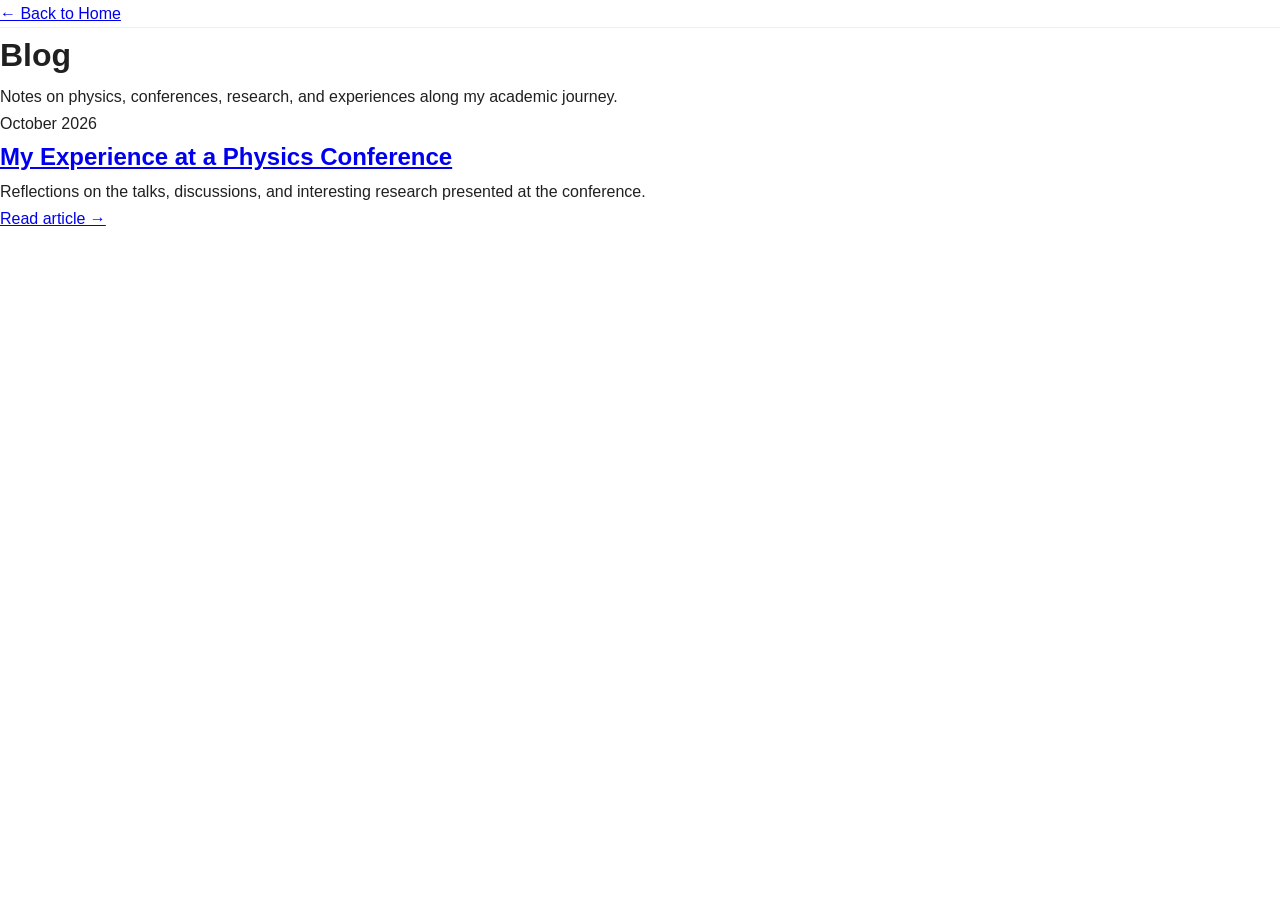
==== Blog.html @ 6a060aac "Add initial Blog.html structure and content" ====
<!DOCTYPE html>
<html lang="en">

<head>
    <meta charset="UTF-8">
    <meta name="viewport"
          content="width=device-width, initial-scale=1.0">

    <title>Blog | Mobin Asaadi</title>

    <link rel="stylesheet" href="style.css">
</head>

<body>

    <header class="blog-header">
        <a href="index.html">← Back to Home</a>
    </header>

    <main class="blog-container">

        <h1>Blog</h1>

        <p class="blog-intro">
            Notes on physics, conferences,
            research, and experiences along
            my academic journey.
        </p>

        <div class="blog-card">

            <p class="blog-date">October 2026</p>

            <h2>
                <a href="posts/conference-2026.html">
                    My Experience at a Physics Conference
                </a>
            </h2>

            <p>
                Reflections on the talks, discussions,
                and interesting research presented
                at the conference.
            </p>

            <a href="posts/conference-2026.html"
               class="read-more">
                Read article →
            </a>

        </div>

    </main>

</body>
</html>
---- style.css ----
/* ==============================
   RESET
============================== */

* {
    margin: 0;
    padding: 0;
    box-sizing: border-box;
}

html {
    scroll-behavior: smooth;
}

body {
    font-family:
        -apple-system,
        BlinkMacSystemFont,
        "Segoe UI",
        Roboto,
        Helvetica,
        Arial,
        sans-serif;

    color: #202020;
    background: #ffffff;

    line-height: 1.7;
}


/* ==============================
   NAVIGATION
============================== */

header {
    position: sticky;
    top: 0;

    background: rgba(255, 255, 255, 0.94);

    backdrop-filter: blur(10px);

    border-bottom: 1px solid #eeeeee;

    z-index: 100;
}

.navbar {
    max-width: 1100px;

    margin: auto;

    padding: 20px 30px;

    display: flex;
    justify-content: space-between;
    align-items: center;
}

.logo {
    color: #111111;

    font-size: 1.15rem;

    font-weight: 600;

    text-decoration: none;
}

.nav-links {
    display: flex;

    gap: 28px;
}

.nav-links a {
    color: #666666;

    text-decoration: none;

    font-size: 0.92rem;
}

.nav-links a:hover {
    color: #111111;
}


/* ==============================
   HERO
============================== */

.hero {
    max-width: 1100px;

    min-height: 80vh;

    margin: auto;

    padding: 90px 30px;

    display: grid;

    grid-template-columns: 1.5fr 1fr;

    gap: 80px;

    align-items: center;
}

.hero-text {
    max-width: 700px;
}

.eyebrow,
.section-label {
    font-size: 0.75rem;

    letter-spacing: 2px;

    font-weight: 600;

    color: #777777;

    margin-bottom: 18px;
}

.hero h1 {
    font-size: clamp(3.5rem, 7vw, 6rem);

    line-height: 1;

    letter-spacing: -3px;

    margin-bottom: 20px;
}

.hero h2 {
    font-size: 1.5rem;

    font-weight: 400;

    color: #555555;

    margin-bottom: 5px;
}

.affiliation {
    color: #777777;

    margin-bottom: 25px;
}

.intro {
    font-size: 1.15rem;

    color: #555555;

    max-width: 650px;

    margin-bottom: 35px;
}


/* ==============================
   HERO PHOTO
============================== */

.hero-photo {
    display: flex;

    justify-content: center;
}

.profile-photo {
 
    width: clamp(140px, 20vw, 500px);
    height: clamp(140px, 20vw, 500px);

    object-fit: cover;

    border-radius: 40%;

}


/* ==============================
   BUTTONS
============================== */

.hero-buttons {
    display: flex;

    gap: 12px;
}

.button {
    display: inline-block;

    padding: 11px 20px;

    background: #151515;

    color: #ffffff;

    border-radius: 6px;

    text-decoration: none;

    font-size: 0.9rem;
}

.button:hover {
    opacity: 0.8;
}

.button.secondary {
    background: transparent;

    color: #222222;

    border: 1px solid #cccccc;
}


/* ==============================
   SECTIONS
============================== */

.section {
    max-width: 900px;

    margin: auto;

    padding: 100px 30px;

    border-top: 1px solid #eeeeee;
}

.section h2 {
    font-size: 2.3rem;

    letter-spacing: -1px;

    margin-bottom: 35px;
}

.section p {
    max-width: 750px;

    color: #555555;

    margin-bottom: 20px;
}


/* ==============================
   RESEARCH
============================== */

.research-grid {
    display: grid;

    grid-template-columns: repeat(3, 1fr);

    gap: 40px;
}

.research-item h3 {
    font-size: 1.2rem;

    margin-bottom: 10px;
}


/* ==============================
   PROJECTS
============================== */

.projects-grid {
    display: grid;

    grid-template-columns: repeat(3, 1fr);

    gap: 20px;
}

.project-card {
    padding: 25px;

    border: 1px solid #e5e5e5;

    border-radius: 8px;

    transition: transform 0.2s ease;
}

.project-card:hover {
    transform: translateY(-4px);
}

.project-card h3 {
    margin-bottom: 10px;
}

.project-card p {
    font-size: 0.92rem;
}


/* ==============================
   FOOTER
============================== */

footer {
    padding: 40px 20px;

    border-top: 1px solid #eeeeee;

    text-align: center;

    color: #888888;

    font-size: 0.85rem;
}


/* ==============================
   MOBILE
============================== */

@media (max-width: 750px) {

    .navbar {
        flex-direction: column;

        gap: 15px;
    }

    .nav-links {
        gap: 16px;

        flex-wrap: wrap;

        justify-content: center;
    }

    .hero {
        grid-template-columns: 1fr;

        padding-top: 70px;

        gap: 50px;
    }

    .hero h1 {
        letter-spacing: -2px;
    }

    .hero-photo {
        justify-content: flex-start;
    }

    .photo-placeholder {
        width: 240px;

        height: 290px;
    }

    .research-grid {
        grid-template-columns: 1fr;
    }

    .projects-grid {
        grid-template-columns: 1fr;
    }

}


/* ==============================
   Social Links
============================== */

.social-links {
    display: flex;
    gap: 12px;
    margin-top: 28px;
}

.social-links a {
    width: 42px;
    height: 42px;

    display: flex;
    align-items: center;
    justify-content: center;

    border: 1px solid #dddddd;
    border-radius: 50%;

    color: #555555;

    text-decoration: none;

    font-size: 1.1rem;

    transition: all 0.25s ease;
}

.social-links a:hover {
    color: #111111;
    border-color: #111111;
    transform: translateY(-3px);
}
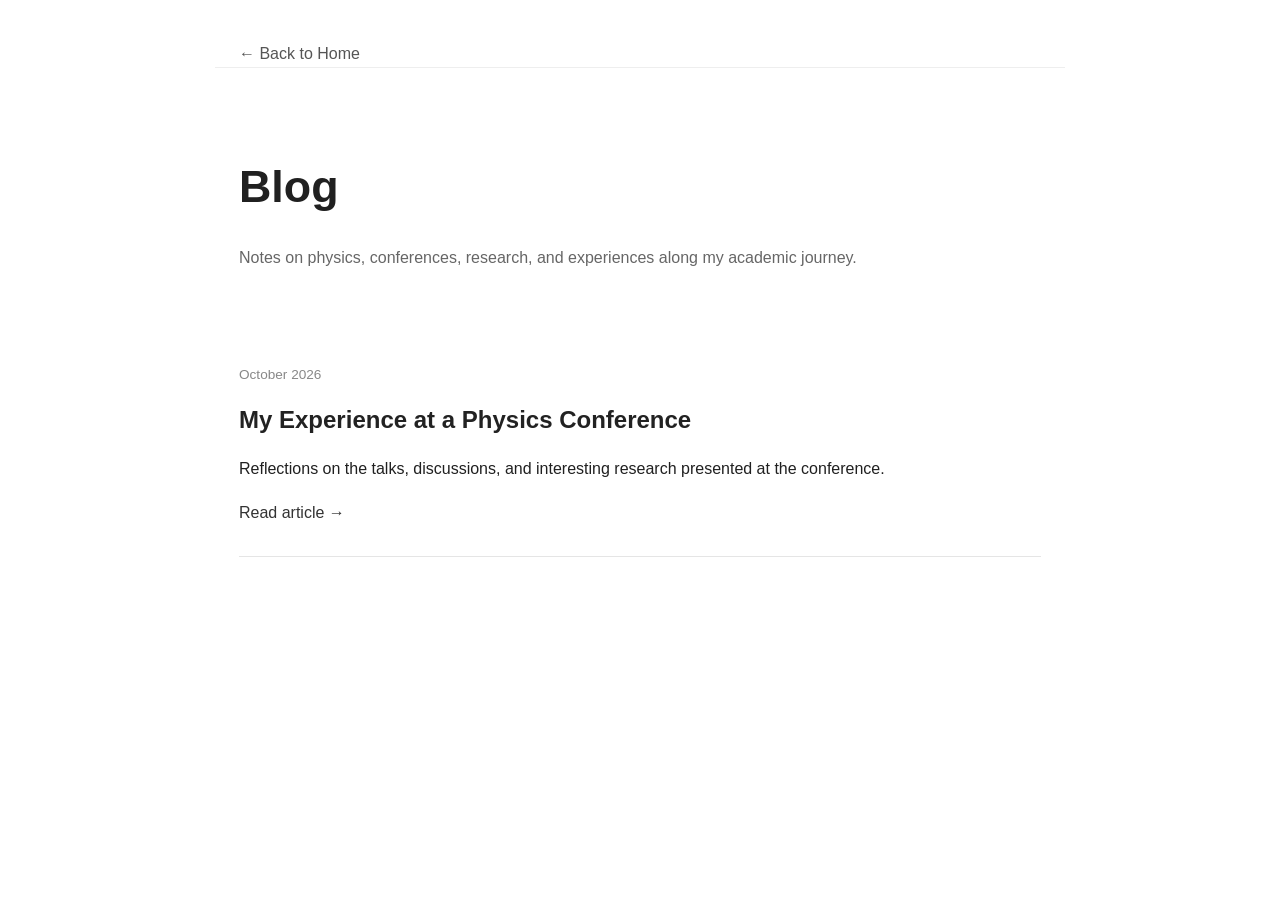
==== commit d1defde6: "Update link to Doors Open 2026 blog post" ====
--- a/Blog.html
+++ b/Blog.html
@@ -43,7 +43,7 @@
                 at the conference.
             </p>
 
-            <a href="posts/conference-2026.html"
+            <a href="blog/Doors_Open_2026.html"
                class="read-more">
                 Read article →
             </a>
--- a/style.css
+++ b/style.css
@@ -416,3 +416,71 @@
     transform: translateY(-3px);
 }
 
+
+/* Blog Page */
+
+.blog-header {
+    max-width: 850px;
+    margin: 40px auto;
+    padding: 0 24px;
+}
+
+.blog-header a {
+    text-decoration: none;
+    color: #555;
+}
+
+.blog-container {
+    max-width: 850px;
+    margin: 80px auto;
+    padding: 0 24px;
+}
+
+.blog-container h1 {
+    font-size: 2.8rem;
+    margin-bottom: 20px;
+}
+
+.blog-intro {
+    color: #666;
+    line-height: 1.8;
+    margin-bottom: 60px;
+}
+
+.blog-card {
+    padding: 30px 0;
+    border-bottom: 1px solid #e5e5e5;
+}
+
+.blog-date {
+    font-size: 0.85rem;
+    color: #888;
+    margin-bottom: 12px;
+}
+
+.blog-card h2 {
+    font-size: 1.5rem;
+    margin-bottom: 15px;
+}
+
+.blog-card h2 a {
+    text-decoration: none;
+    color: #222;
+}
+
+.blog-card h2 a:hover {
+    color: #666;
+}
+
+.blog-card p {
+    line-height: 1.8;
+}
+
+.read-more {
+    display: inline-block;
+    margin-top: 15px;
+    text-decoration: none;
+    color: #333;
+    font-weight: 500;
+}
+
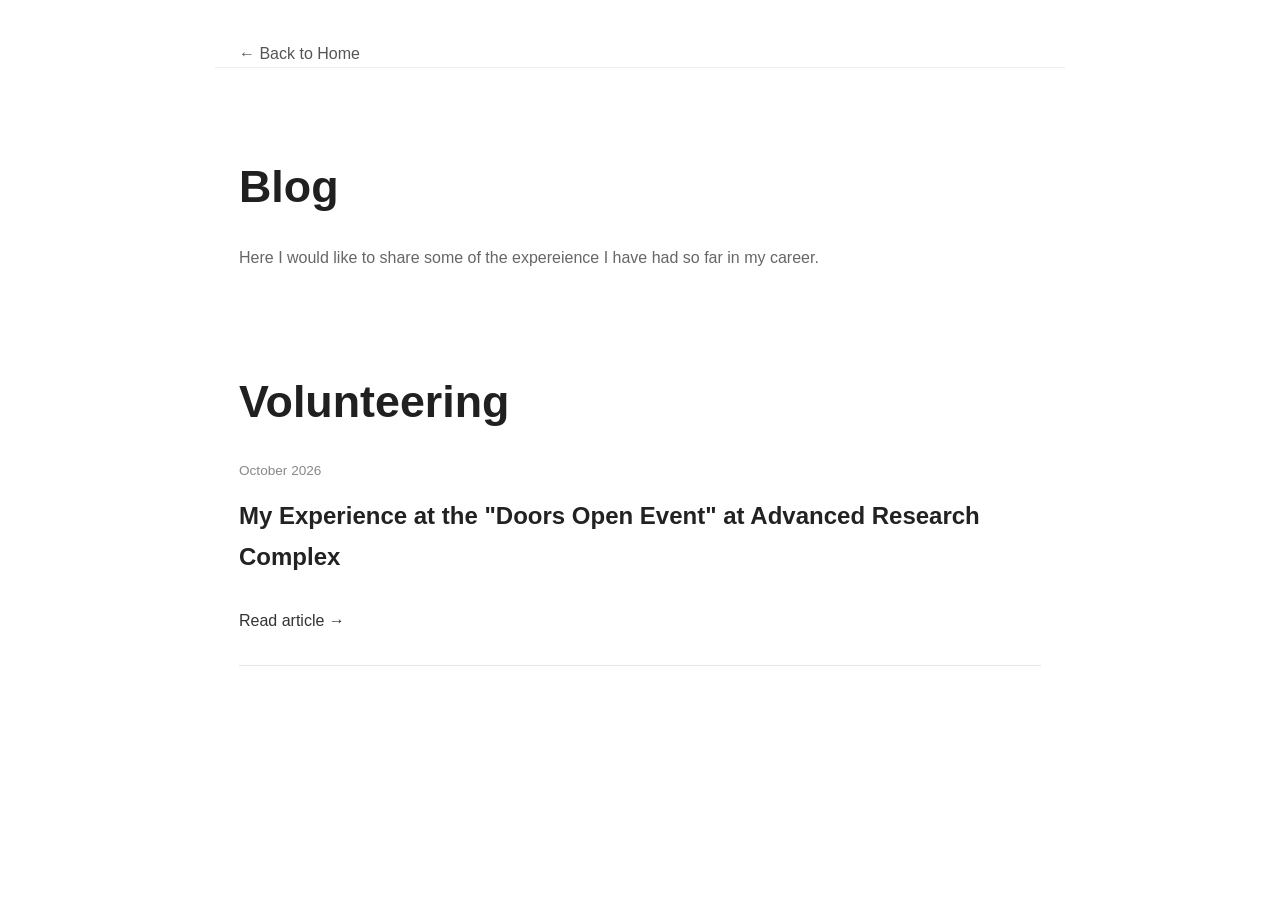
==== commit 4ab49c29: "Revise blog intro and update event article link Updated blog introduction and changed conference lin" ====
--- a/Blog.html
+++ b/Blog.html
@@ -22,26 +22,21 @@
         <h1>Blog</h1>
 
         <p class="blog-intro">
-            Notes on physics, conferences,
-            research, and experiences along
-            my academic journey.
+            Here I would like to share some of the expereience I have had so far in my career.
         </p>
 
         <div class="blog-card">
+            <h1>
+                Volunteering
+            </h1>
 
             <p class="blog-date">October 2026</p>
 
             <h2>
-                <a href="posts/conference-2026.html">
-                    My Experience at a Physics Conference
+                <a href="posts/Doors_Open_2026.html">
+                    My Experience at the "Doors Open Event" at Advanced Research Complex
                 </a>
             </h2>
-
-            <p>
-                Reflections on the talks, discussions,
-                and interesting research presented
-                at the conference.
-            </p>
 
             <a href="blog/Doors_Open_2026.html"
                class="read-more">
